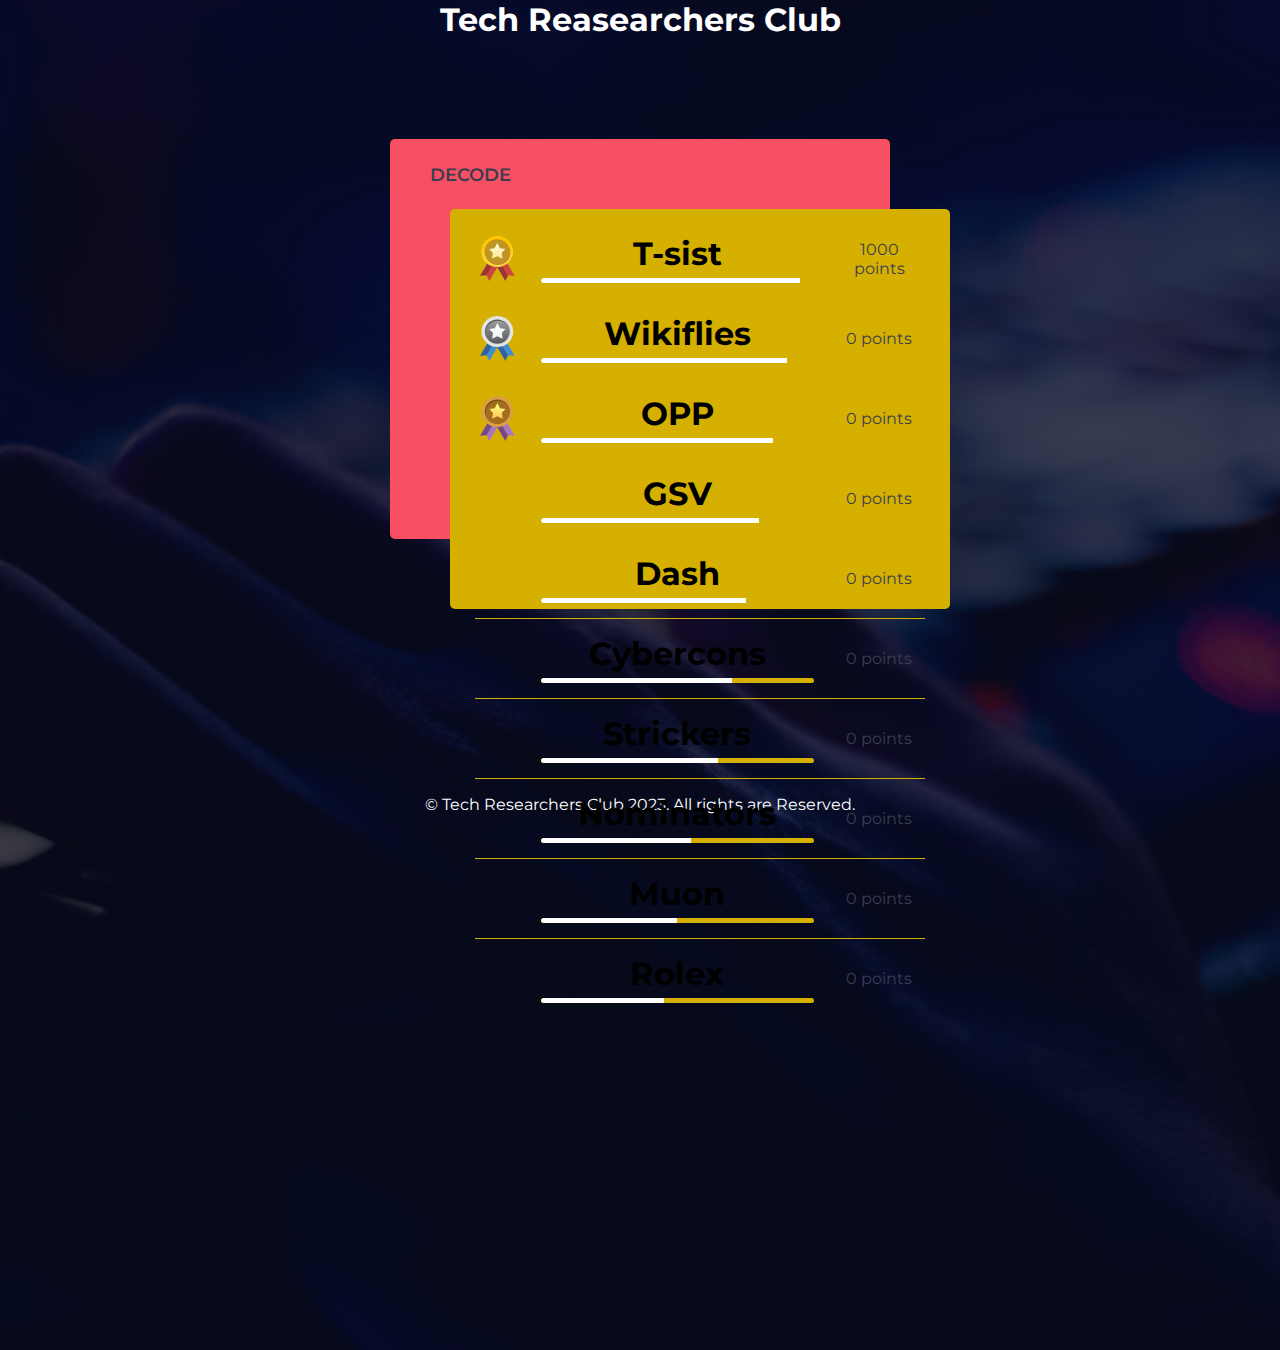
==== index.html @ 24e28ee6 "Update index.html" ====
<!DOCTYPE html>
<html lang="en">
<head>
	<meta charset="UTF-8">
	<meta name="viewport" content="width=device-width, initial-scale=1.0">
	<title>TRC LeaderBoard </title>
	<link rel="stylesheet" href="styles.css">
	<link rel="shortcut icon" href="favicon.ico" type="image/x-icon" />
</head>
<body>
	<div class="header">
		<h1 >Tech Reasearchers Club</h1>
		<div class="wrapper">
		<div class="lboard_section">
			<div class="lboard_tabs">
				<div class="tabs">
					<ul>
						<li data-li="today">DECODE</li>
					</ul>
				</div>
			</div>
			<div class="lboard_wrap">
				<div class="lboard_item today">
					<div class="lboard_mem">
						<div class="img">
							<img src="firstplace.svg" alt="picture_1" style="max-width:100%;height:auto;">
						</div>
						<div class="name_bar">
							<h1>T-sist</h1>
							<div class="bar_wrap">
								<div class="inner_bar" style="width: 95%"></div>
							</div>
						</div>
						<div class="points">
							1000 points
						</div>
					</div>
					<div class="lboard_mem">
						<div class="img">
							<img src="secondplace.svg" alt="picture_2" style="max-width:100%;height:auto;">
						</div>
						<div class="name_bar">
							<h1>Wikiflies</h1>
							<div class="bar_wrap">
								<div class="inner_bar" style="width: 90%"></div>
							</div>
						</div>
						<div class="points">
							0 points
						</div>
					</div>
					<div class="lboard_mem">
						<div class="img">
							<img src="thirdplace.svg" alt="picture_2" style="max-width:100%;height:auto;">
						</div>
						<div class="name_bar">
							<h1>OPP</h1>
							<div class="bar_wrap">
								<div class="inner_bar" style="width: 85%;"></div>
							</div>
						</div>
						<div class="points">
							0 points
						</div>
					</div>
					<div class="lboard_mem">
						<div class="img"></div>
						<div class="name_bar">
							<h1>GSV</h1>
							<div class="bar_wrap">
								<div class="inner_bar" style="width: 80%"></div>
							</div>
						</div>
						<div class="points">
							0 points
						</div>
					</div>
					<div class="lboard_mem">
						<div class="img"></div>
						<div class="name_bar">
							<h1>Dash</h1>
							<div class="bar_wrap">
								<div class="inner_bar" style="width: 75%"></div>
							</div>
						</div>
						<div class="points">
							0 points
						</div>
					</div>
					<div class="lboard_mem">
						<div class="img"></div>
						<div class="name_bar">
							<h1>Cybercons</h1>
							<div class="bar_wrap">
								<div class="inner_bar" style="width: 70%"></div>
							</div>
						</div>
						<div class="points">
							0 points
						</div>
					</div>
					<div class="lboard_mem">
						<div class="img"></div>
						<div class="name_bar">
							<h1>Strickers</h1>
							<div class="bar_wrap">
								<div class="inner_bar" style="width: 65%"></div>
							</div>
						</div>
						<div class="points">
							0 points
						</div>
					</div>
					<div class="lboard_mem">
						<div class="img"></div>
						<div class="name_bar">
							<h1>Nominators</h1>
							<div class="bar_wrap">
								<div class="inner_bar" style="width: 55%"></div>
							</div>
						</div>
						<div class="points">
							0 points
						</div>
					</div>
					<div class="lboard_mem">
						<div class="img"></div>
						<div class="name_bar">
							<h1>Muon</h1>
							<div class="bar_wrap">
								<div class="inner_bar" style="width: 50%"></div>
							</div>
						</div>
						<div class="points">
							0 points
						</div>
					</div>
					<div class="lboard_mem">
						<div class="img"></div>
						<div class="name_bar">
							<h1>Rolex</h1>
							<div class="bar_wrap">
								<div class="inner_bar" style="width: 45%"></div>
							</div>
						</div>
						<div class="points">
							0 points
						</div>
					</div>
				</div>
			</div>
		</div>	
		<div class="footer">
			<p>&copy; Tech Researchers Club 2023. All rights are Reserved.</p>
		</div>	
	</div>
</body>
<script src="scripts.js"></script>
</html>
---- styles.css ----
@import url('https://fonts.googleapis.com/css?family=Montserrat:400,600,700&display=swap');

*{
	margin: 0;
	padding: 0;
	list-style: none;
	box-sizing: border-box;
	font-family: 'Montserrat', sans-serif;
}

body{
	background: #9ecae0;
}
.header {
	min-height: 150vh;
	width: 100%;
	text-align: center;
	background-image: linear-gradient(rgba(4, 9, 30, 0.7), rgba(4, 9, 30, 0.7)),
	  url(trc\ 2.png);
	background-size: cover;
	background-position: center;
	position: relative;
	color: white;
  }
  html::-webkit-scrollbar {
	width: 0.5rem;
  }
  
  html::-webkit-scrollbar-track {
	background: #0d0d0d;
  }
  
  html::-webkit-scrollbar-thumb {
	background: crimson;
	border-radius: 5rem;
  }
.wrapper{
	width: 100%;
	height: 100%;
}

.lboard_section{
	width: 500px;
	height: 400px;
	margin: 100px auto 0;
	background: #f94f62;
	padding: 25px 40px;
	position: relative;
	border-radius: 5px;
}

.lboard_section .lboard_tabs ul{
	display: flex;
}

.lboard_section .lboard_tabs ul li{
	margin-right: 50px;
	font-size: 18px;
	font-weight: 600;
	color: #3a3d51;
	cursor: pointer;
}

.lboard_section .lboard_tabs ul li:hover,
.lboard_section .lboard_tabs ul li.active{
	color: #fff;
}

.lboard_wrap{
	position: absolute;
	top: 70px;
	left: 60px;
	background: #d5b000;
	width: 100%;
	height: 100%;
	border-radius: 5px;
}

.lboard_wrap .lboard_item{
	padding: 25px;
}

.lboard_wrap .lboard_mem{
	display: flex;
	align-items: center;
	padding: 15px 0;
	border-bottom: 1px solid #d5b000;
}

.lboard_wrap .lboard_mem:first-child{
	padding-top: 0;
}

.lboard_wrap .lboard_mem:last-child{
	padding-bottom: 0;
	border-bottom: 0;
}

.lboard_wrap .lboard_mem .img{
	width: 50px;
}

.lboard_wrap .lboard_mem img{
	display: block;
	width: 100%;
}

.lboard_wrap .lboard_mem .name_bar{
	margin: 0 20px;
	width: calc(100% - 150px);
	text-align: center;
	color: black;
}
.lboard_wrap .lboard_mem .name_bar :hover{
	color: coral;
}

.lboard_wrap .lboard_mem .name_bar p{
	color: #3a3d51;
	font-weight: 400;
}

.lboard_wrap .lboard_mem .name_bar p span{
	margin-right: 5px;
}

.lboard_wrap .lboard_mem .points{
	width: 100px;
	color: #3a3d51;
}

.lboard_wrap .lboard_mem .name_bar .bar_wrap{
	width: 100%;
	height: 5px;
	background: #d5b000;
	margin-top: 5px;
	border-radius: 5px;
	position: relative;
	overflow: hidden;
}

.lboard_wrap .lboard_mem .name_bar .bar_wrap .inner_bar{
	position: absolute;
	top: 0;
	left: 0;
	height: 5px;
	background: #fff;
	border-radius: 5px;
	border-top-right-radius: 0px;
	border-bottom-right-radius: 0px;
}
.footer {
	padding-top: 20%;
	text-align: center;
  }
@media screen and (max-width: 624px){
	.header{
		width: 100%;
		height: 100%;
	}
	.wrapper{
		width: 100%;
		height: 100%;
	}
	.lboard_section{
		width: 500px;
		height: 400px;
		margin: 100px auto 0;
	}
	.lboard_wrap{
		width: 100%;
		height: 100%;
	}
}
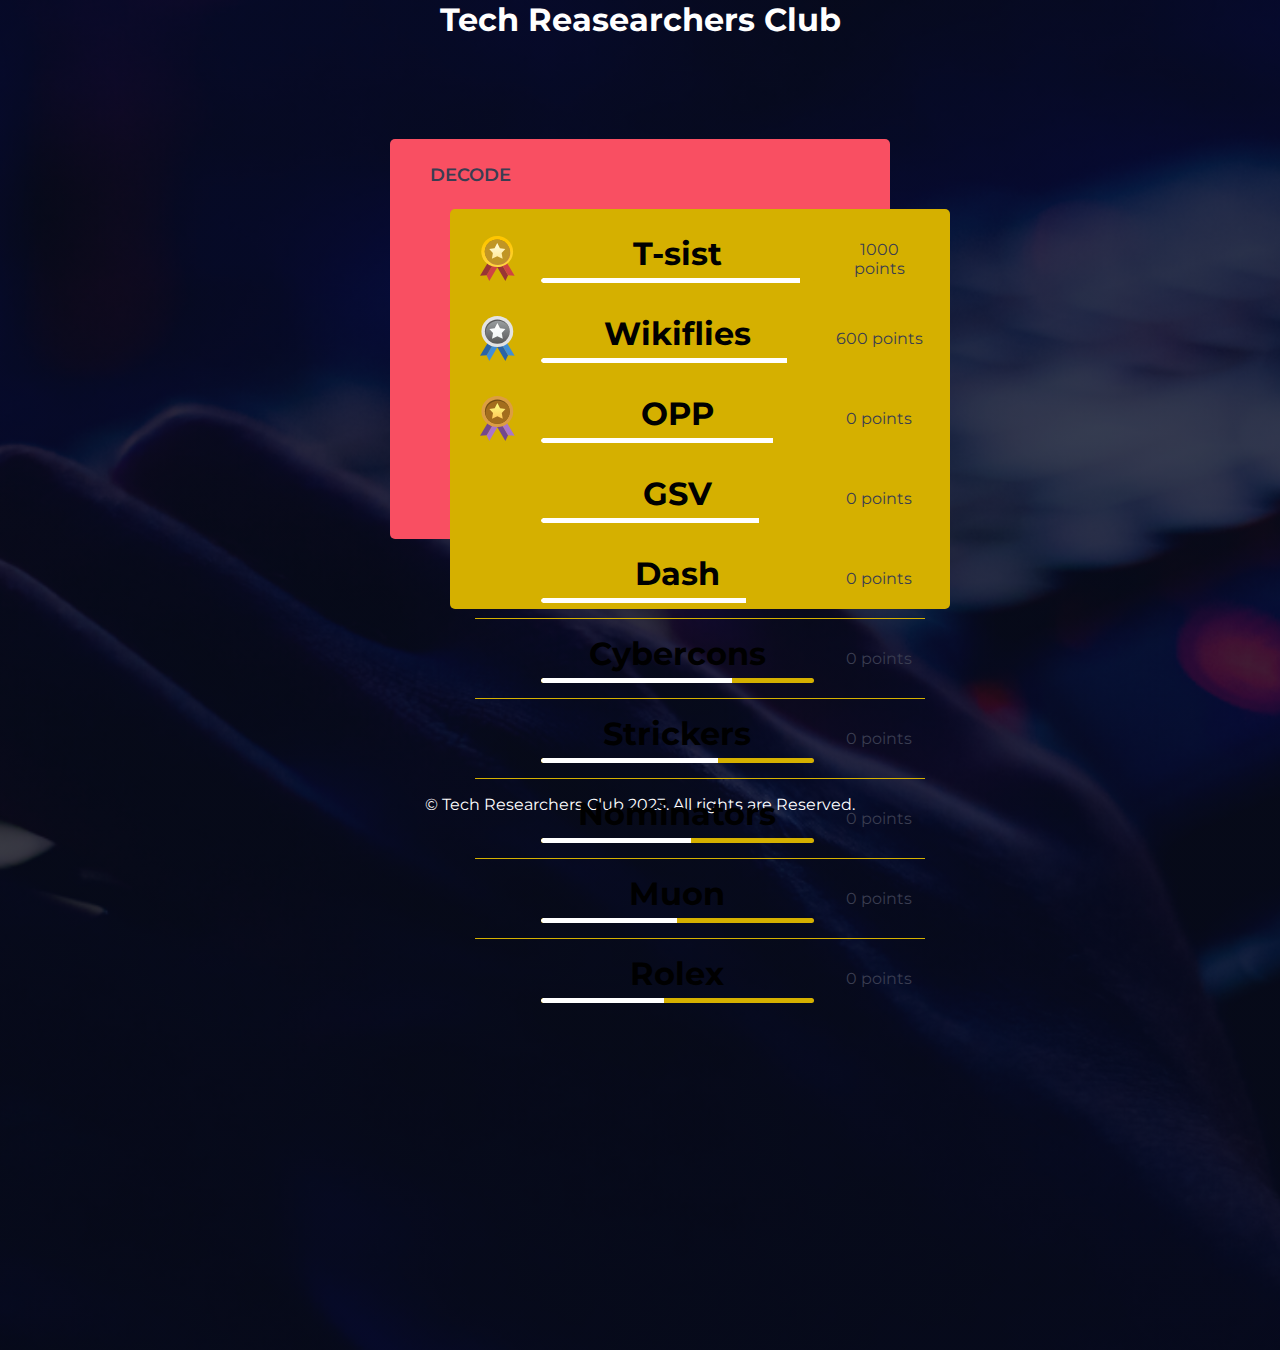
==== commit 407d3241: "Update index.html" ====
--- a/index.html
+++ b/index.html
@@ -46,7 +46,7 @@
 							</div>
 						</div>
 						<div class="points">
-							0 points
+							600 points
 						</div>
 					</div>
 					<div class="lboard_mem">
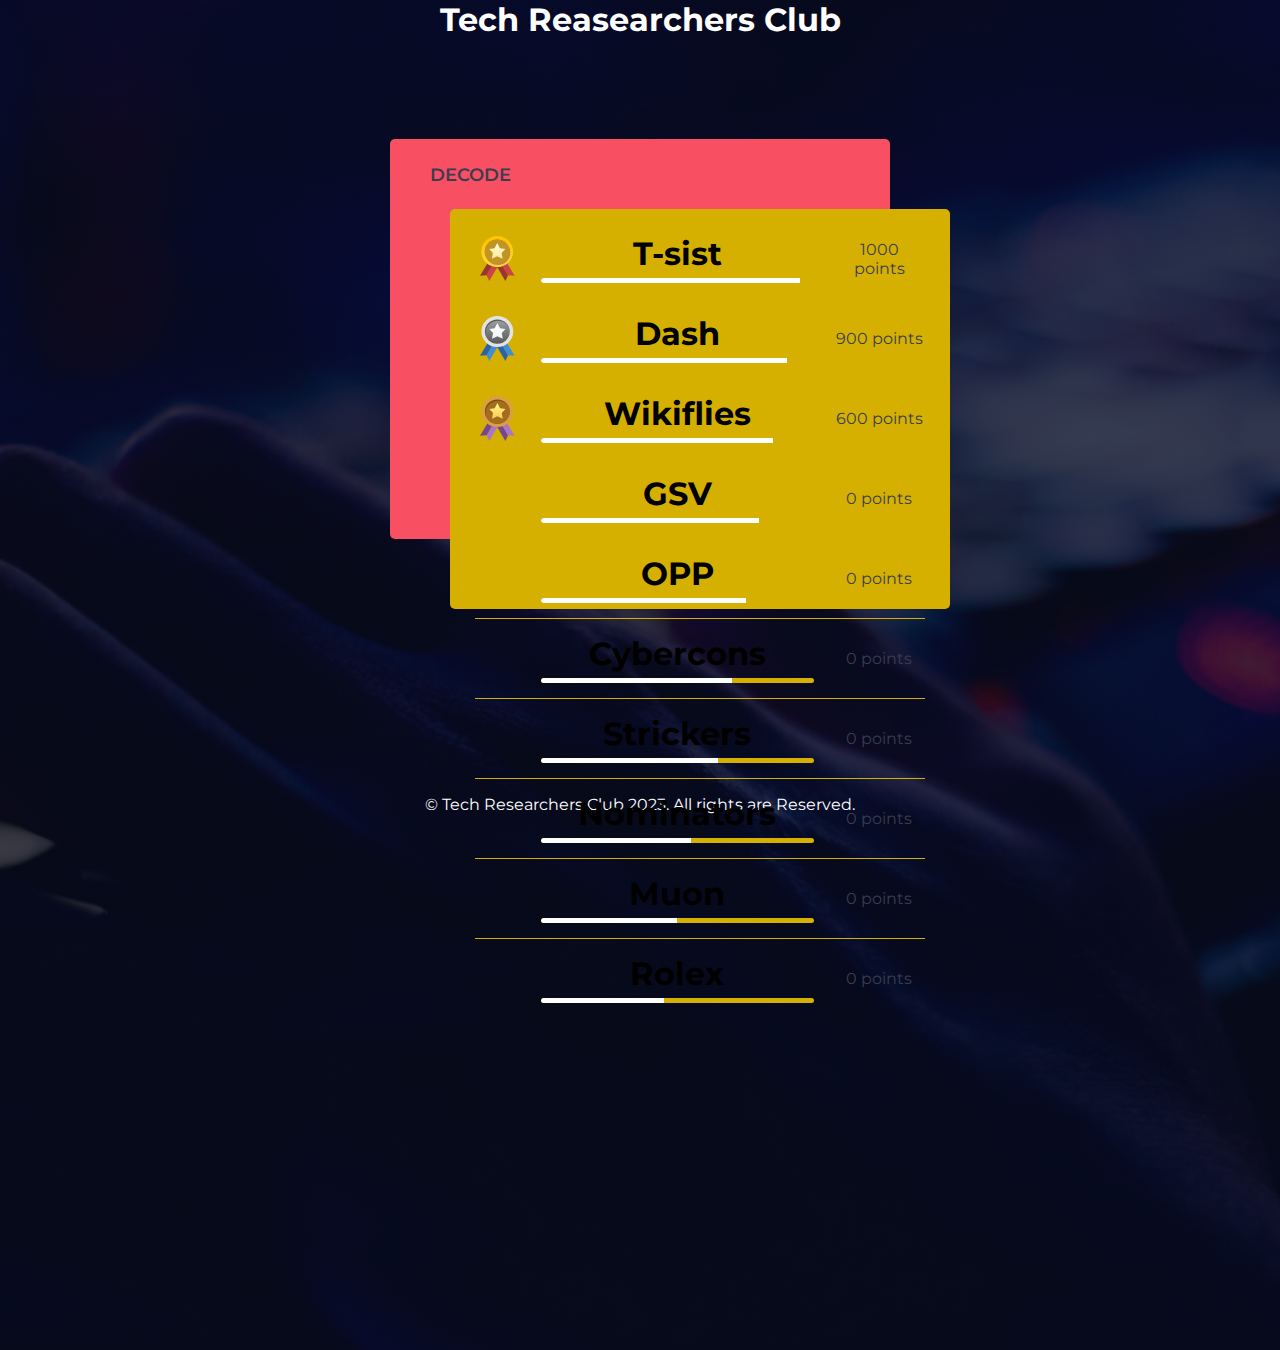
==== commit 9ec086f3: "Update index.html" ====
--- a/index.html
+++ b/index.html
@@ -40,13 +40,13 @@
 							<img src="secondplace.svg" alt="picture_2" style="max-width:100%;height:auto;">
 						</div>
 						<div class="name_bar">
-							<h1>Wikiflies</h1>
+							<h1>Dash</h1>
 							<div class="bar_wrap">
 								<div class="inner_bar" style="width: 90%"></div>
 							</div>
 						</div>
 						<div class="points">
-							600 points
+							900 points
 						</div>
 					</div>
 					<div class="lboard_mem">
@@ -54,13 +54,13 @@
 							<img src="thirdplace.svg" alt="picture_2" style="max-width:100%;height:auto;">
 						</div>
 						<div class="name_bar">
-							<h1>OPP</h1>
+							<h1> Wikiflies</h1>
 							<div class="bar_wrap">
 								<div class="inner_bar" style="width: 85%;"></div>
 							</div>
 						</div>
 						<div class="points">
-							0 points
+							600 points
 						</div>
 					</div>
 					<div class="lboard_mem">
@@ -78,7 +78,7 @@
 					<div class="lboard_mem">
 						<div class="img"></div>
 						<div class="name_bar">
-							<h1>Dash</h1>
+							<h1>OPP</h1>
 							<div class="bar_wrap">
 								<div class="inner_bar" style="width: 75%"></div>
 							</div>
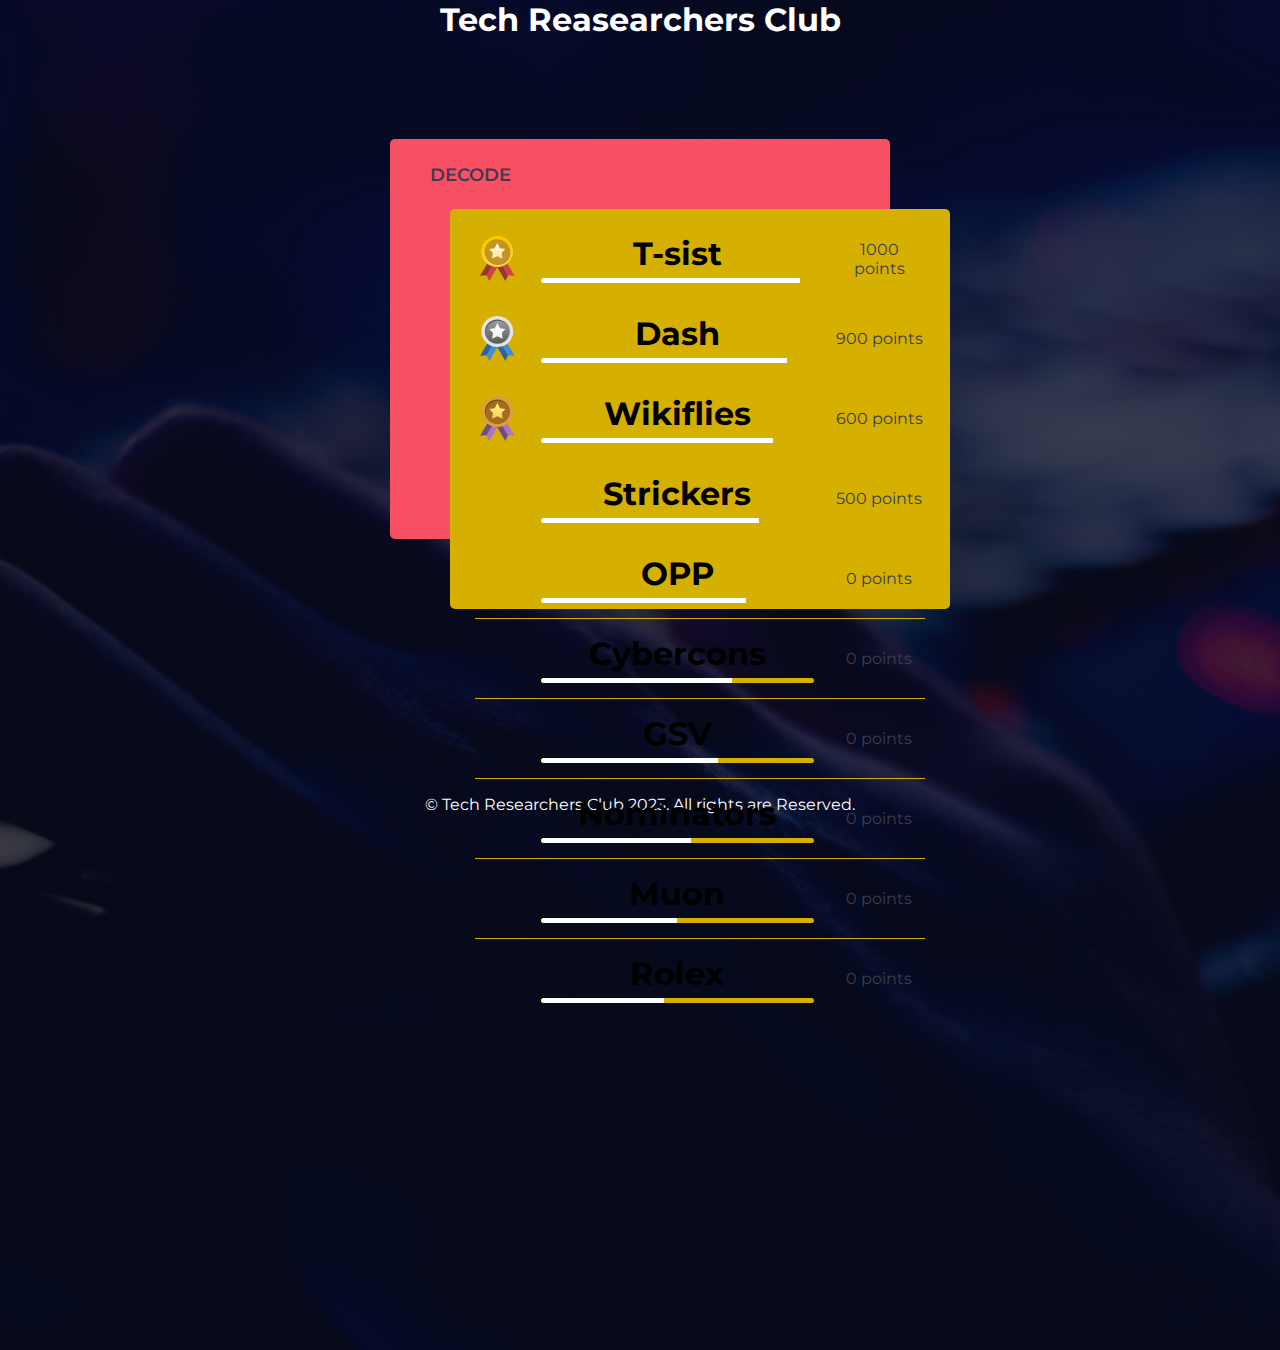
==== commit d4b736a3: "Update index.html" ====
--- a/index.html
+++ b/index.html
@@ -66,13 +66,13 @@
 					<div class="lboard_mem">
 						<div class="img"></div>
 						<div class="name_bar">
-							<h1>GSV</h1>
+							<h1>Strickers</h1>
 							<div class="bar_wrap">
 								<div class="inner_bar" style="width: 80%"></div>
 							</div>
 						</div>
 						<div class="points">
-							0 points
+							500 points
 						</div>
 					</div>
 					<div class="lboard_mem">
@@ -102,7 +102,7 @@
 					<div class="lboard_mem">
 						<div class="img"></div>
 						<div class="name_bar">
-							<h1>Strickers</h1>
+							<h1> GSV</h1>
 							<div class="bar_wrap">
 								<div class="inner_bar" style="width: 65%"></div>
 							</div>
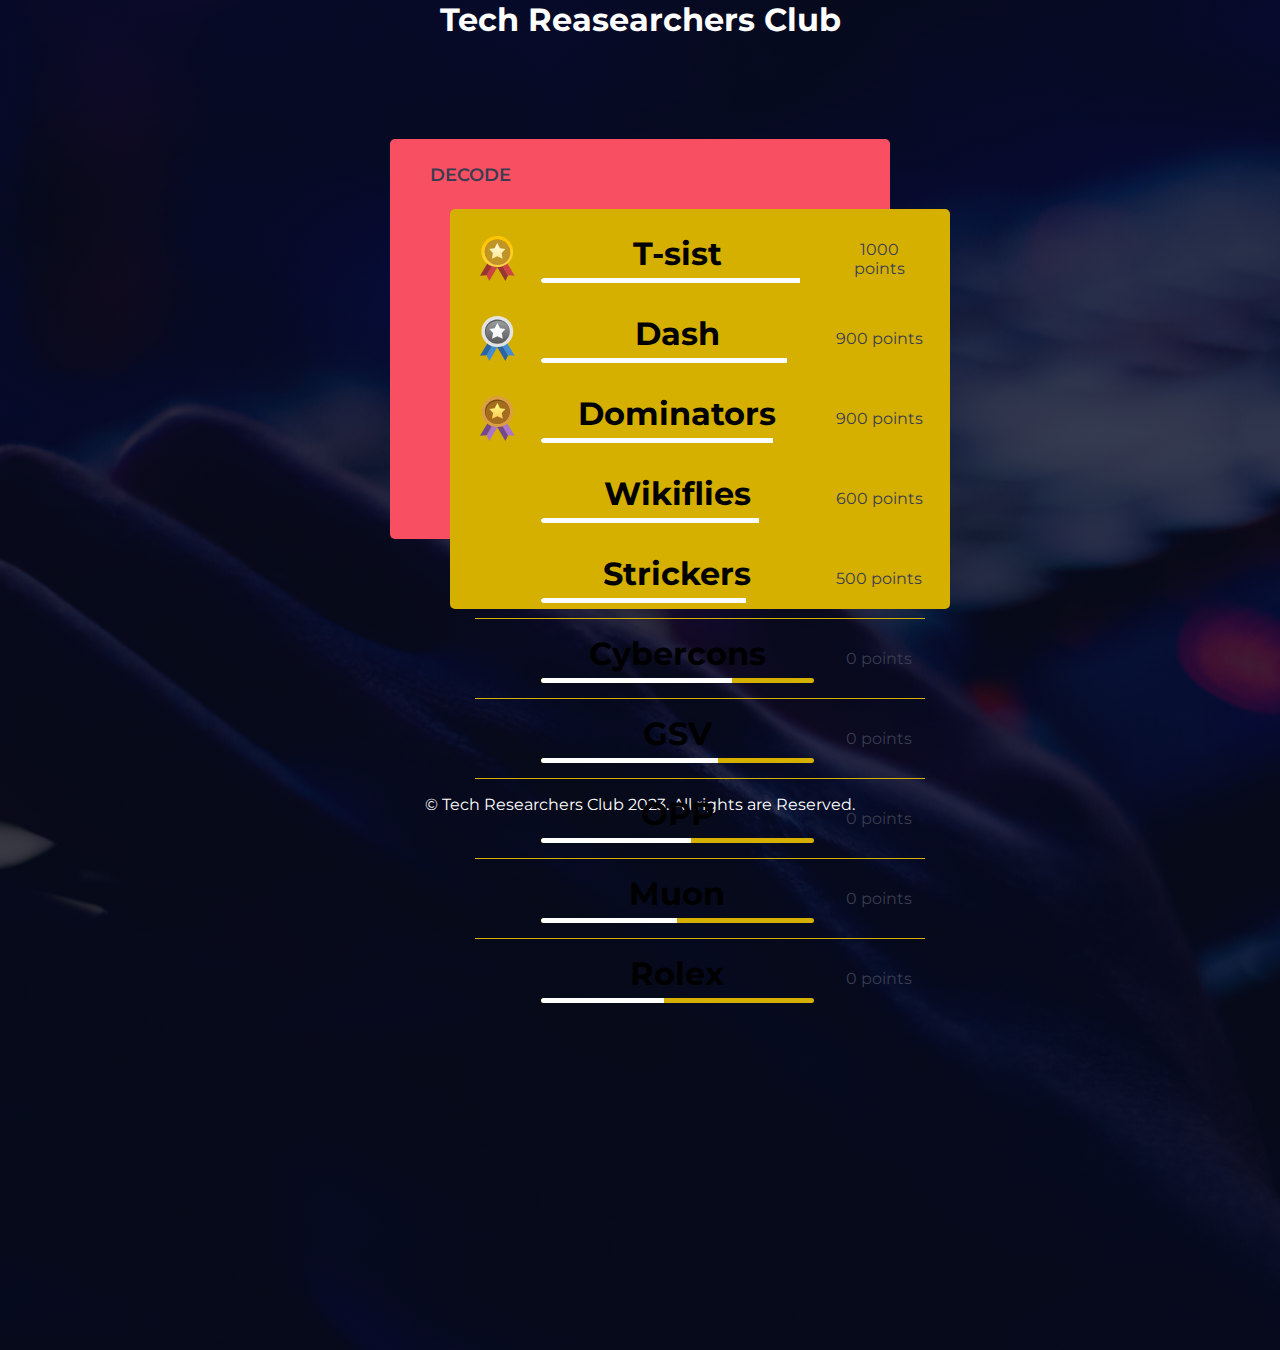
==== commit 5e6c3ac5: "Update index.html" ====
--- a/index.html
+++ b/index.html
@@ -54,9 +54,21 @@
 							<img src="thirdplace.svg" alt="picture_2" style="max-width:100%;height:auto;">
 						</div>
 						<div class="name_bar">
-							<h1> Wikiflies</h1>
+							<h1>Dominators </h1>
 							<div class="bar_wrap">
 								<div class="inner_bar" style="width: 85%;"></div>
+							</div>
+						</div>
+						<div class="points">
+							900 points
+						</div>
+					</div>
+					<div class="lboard_mem">
+						<div class="img"></div>
+						<div class="name_bar">
+							<h1> Wikiflies </h1>
+							<div class="bar_wrap">
+								<div class="inner_bar" style="width: 80%"></div>
 							</div>
 						</div>
 						<div class="points">
@@ -68,23 +80,11 @@
 						<div class="name_bar">
 							<h1>Strickers</h1>
 							<div class="bar_wrap">
-								<div class="inner_bar" style="width: 80%"></div>
+								<div class="inner_bar" style="width: 75%"></div>
 							</div>
 						</div>
 						<div class="points">
 							500 points
-						</div>
-					</div>
-					<div class="lboard_mem">
-						<div class="img"></div>
-						<div class="name_bar">
-							<h1>OPP</h1>
-							<div class="bar_wrap">
-								<div class="inner_bar" style="width: 75%"></div>
-							</div>
-						</div>
-						<div class="points">
-							0 points
 						</div>
 					</div>
 					<div class="lboard_mem">
@@ -114,7 +114,7 @@
 					<div class="lboard_mem">
 						<div class="img"></div>
 						<div class="name_bar">
-							<h1>Nominators</h1>
+							<h1>OPP</h1>
 							<div class="bar_wrap">
 								<div class="inner_bar" style="width: 55%"></div>
 							</div>
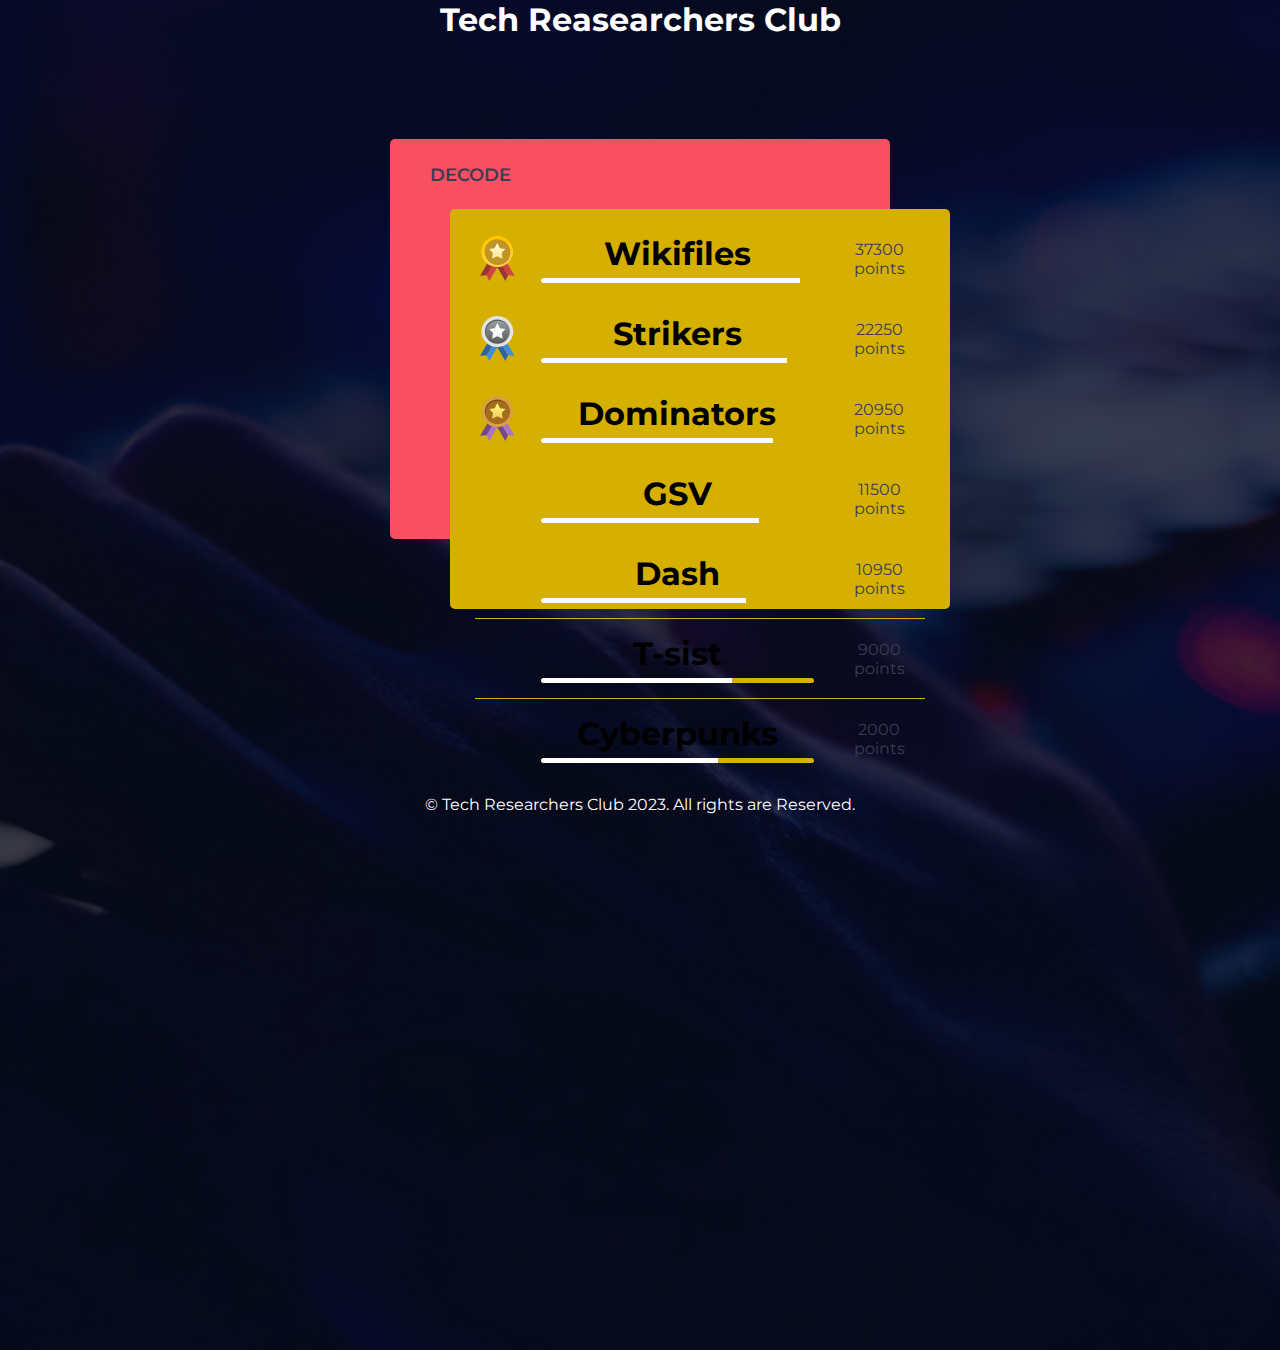
==== commit 51a688c1: "Update index.html" ====
--- a/index.html
+++ b/index.html
@@ -21,34 +21,41 @@
 			</div>
 			<div class="lboard_wrap">
 				<div class="lboard_item today">
+	                               <!-- TEAM NAME 1 -->
 					<div class="lboard_mem">
 						<div class="img">
 							<img src="firstplace.svg" alt="picture_1" style="max-width:100%;height:auto;">
 						</div>
 						<div class="name_bar">
-							<h1>T-sist</h1>
+							<h1>Wikifiles</h1>
 							<div class="bar_wrap">
 								<div class="inner_bar" style="width: 95%"></div>
 							</div>
 						</div>
 						<div class="points">
-							1000 points
+							37300 points
 						</div>
 					</div>
+					<!-- TEAM NAME 1 END -->
+					
+					<!-- TEAM NAME 2 -->
 					<div class="lboard_mem">
 						<div class="img">
 							<img src="secondplace.svg" alt="picture_2" style="max-width:100%;height:auto;">
 						</div>
 						<div class="name_bar">
-							<h1>Dash</h1>
+							<h1>Strikers</h1>
 							<div class="bar_wrap">
 								<div class="inner_bar" style="width: 90%"></div>
 							</div>
 						</div>
 						<div class="points">
-							900 points
+							22250 points
 						</div>
 					</div>
+					<!-- TEAM NAME 2 ENDS -->
+					
+					<!-- TEAM NAME 3 -->
 					<div class="lboard_mem">
 						<div class="img">
 							<img src="thirdplace.svg" alt="picture_2" style="max-width:100%;height:auto;">
@@ -60,93 +67,72 @@
 							</div>
 						</div>
 						<div class="points">
-							900 points
+							20950 points
 						</div>
 					</div>
+					<!-- TEAM NAME 3 ENDS -->
+					
+					<!-- TEAM NAME 4 -->
 					<div class="lboard_mem">
 						<div class="img"></div>
 						<div class="name_bar">
-							<h1> Wikiflies </h1>
+							<h1> GSV </h1>
 							<div class="bar_wrap">
 								<div class="inner_bar" style="width: 80%"></div>
 							</div>
 						</div>
 						<div class="points">
-							600 points
+							11500 points
 						</div>
 					</div>
+					<!-- TEAM NAME 4 ENDS -->
+					
+					<!-- TEAM NAME 5 -->
 					<div class="lboard_mem">
 						<div class="img"></div>
 						<div class="name_bar">
-							<h1>Strickers</h1>
+							<h1>Dash</h1>
 							<div class="bar_wrap">
 								<div class="inner_bar" style="width: 75%"></div>
 							</div>
 						</div>
 						<div class="points">
-							500 points
+							10950 points
 						</div>
 					</div>
+					<!-- TEAM NAME 5 ENDS-->
+					
+					<!-- TEAM NAME 6 -->
 					<div class="lboard_mem">
 						<div class="img"></div>
 						<div class="name_bar">
-							<h1>Cybercons</h1>
+							<h1>T-sist</h1>
 							<div class="bar_wrap">
 								<div class="inner_bar" style="width: 70%"></div>
 							</div>
 						</div>
 						<div class="points">
-							0 points
+							9000 points
 						</div>
 					</div>
+					<!-- TEAM NAME 6 ENDS -->
+					
+					<!-- TEAM NAME 7 -->
 					<div class="lboard_mem">
 						<div class="img"></div>
 						<div class="name_bar">
-							<h1> GSV</h1>
+							<h1> Cyberpunks</h1>
 							<div class="bar_wrap">
 								<div class="inner_bar" style="width: 65%"></div>
 							</div>
 						</div>
 						<div class="points">
-							0 points
+							2000 points
 						</div>
 					</div>
-					<div class="lboard_mem">
-						<div class="img"></div>
-						<div class="name_bar">
-							<h1>OPP</h1>
-							<div class="bar_wrap">
-								<div class="inner_bar" style="width: 55%"></div>
-							</div>
-						</div>
-						<div class="points">
-							0 points
-						</div>
-					</div>
-					<div class="lboard_mem">
-						<div class="img"></div>
-						<div class="name_bar">
-							<h1>Muon</h1>
-							<div class="bar_wrap">
-								<div class="inner_bar" style="width: 50%"></div>
-							</div>
-						</div>
-						<div class="points">
-							0 points
-						</div>
-					</div>
-					<div class="lboard_mem">
-						<div class="img"></div>
-						<div class="name_bar">
-							<h1>Rolex</h1>
-							<div class="bar_wrap">
-								<div class="inner_bar" style="width: 45%"></div>
-							</div>
-						</div>
-						<div class="points">
-							0 points
-						</div>
-					</div>
+					<!-- TEAM NAME 7 ENDS -->
+					
+					
 				</div>
 			</div>
 		</div>	
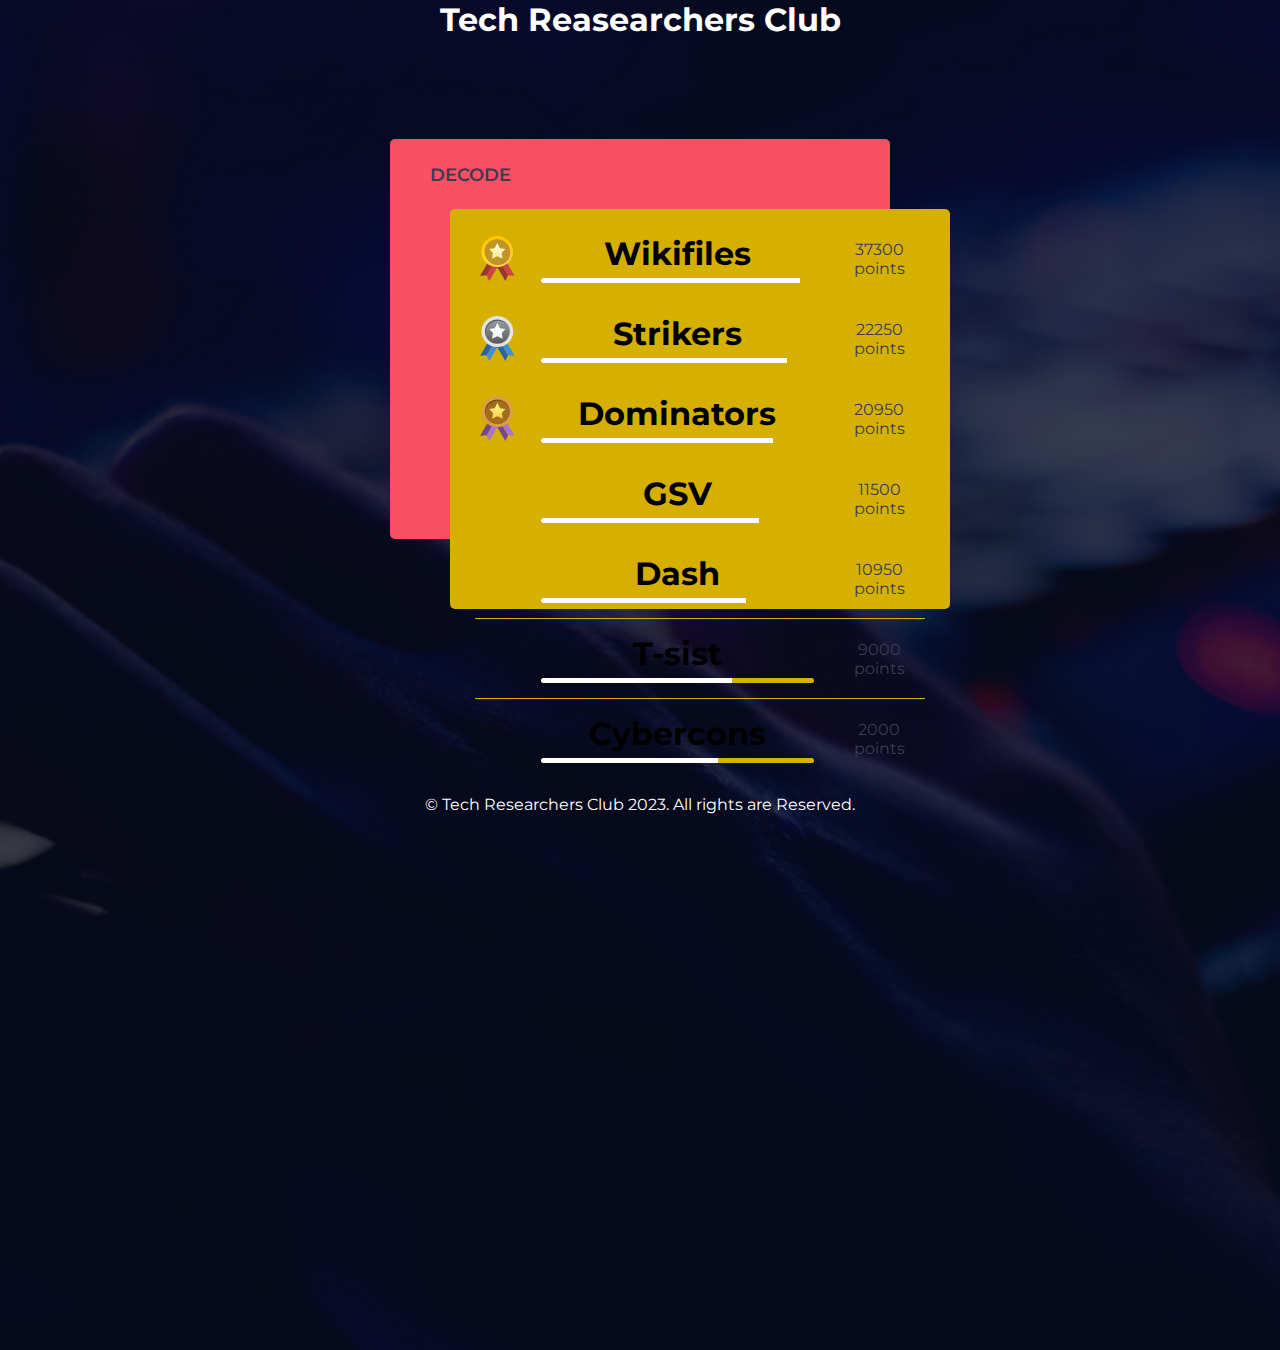
==== commit e03b52f0: "Update index.html" ====
--- a/index.html
+++ b/index.html
@@ -121,7 +121,7 @@
 					<div class="lboard_mem">
 						<div class="img"></div>
 						<div class="name_bar">
-							<h1> Cyberpunks</h1>
+							<h1> Cybercons</h1>
 							<div class="bar_wrap">
 								<div class="inner_bar" style="width: 65%"></div>
 							</div>
